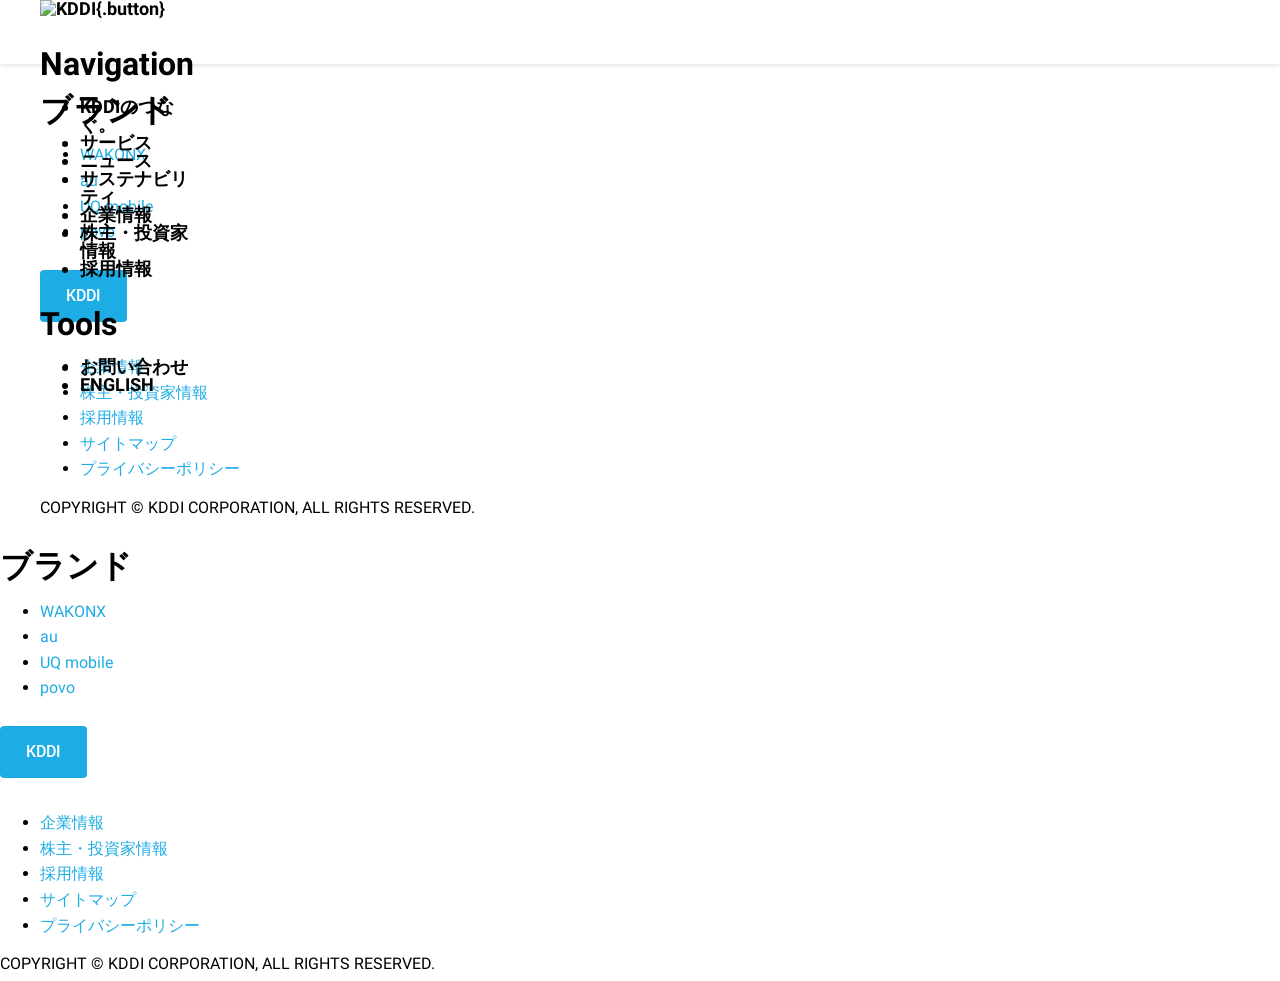
==== footer.html @ 2bee15b6 "Update EDS migration changes Automated migration updates generated by AEMY Studio.  Changed files (1" ====
<!DOCTYPE html>
<html>
<head>
<meta name="viewport" content="width=device-width, initial-scale=1"/>
<script src="/scripts/aem.js" type="module"></script>
<script src="/scripts/scripts.js" type="module"></script>
<link rel="stylesheet" href="/styles/styles.css"/>
</head>
<body>
<header></header>
<main>
<div><h2 id="ブランド">ブランド</h2><ul>
<li><a href="https://biz.kddi.com/wakonx/">WAKONX</a></li>
<li><a href="https://www.au.com/">au</a></li>
<li><a href="https://www.uqwimax.jp/">UQ mobile</a></li>
<li><a href="https://povo.jp/">povo</a></li>
</ul></div>
<div><p><a href="/">KDDI</a></p><ul>
<li><a href="/corporate">企業情報</a></li>
<li><a href="/corporate/ir">株主・投資家情報</a></li>
<li><a href="/corporate/recruit">採用情報</a></li>
<li><a href="/sitemap">サイトマップ</a></li>
<li><a href="/corporate/kddi/public/privacy">プライバシーポリシー</a></li>
</ul><p>COPYRIGHT © KDDI CORPORATION, ALL RIGHTS RESERVED.</p></div>
</main>
<footer></footer>
</body>
</html>
---- styles/styles.css ----
/*
 * Copyright 2020 Adobe. All rights reserved.
 * This file is licensed to you under the Apache License, Version 2.0 (the "License");
 * you may not use this file except in compliance with the License. You may obtain a copy
 * of the License at http://www.apache.org/licenses/LICENSE-2.0
 *
 * Unless required by applicable law or agreed to in writing, software distributed under
 * the License is distributed on an "AS IS" BASIS, WITHOUT WARRANTIES OR REPRESENTATIONS
 * OF ANY KIND, either express or implied. See the License for the specific language
 * governing permissions and limitations under the License.
 */

:root {
  /* KDDI Brand Colors */
  --brand-navy: #0E0D6A;
  --brand-blue: #1EACE5;

  /* colors */
  --background-color: #ffffff;
  --light-color: #f4f4f4;
  --light-lavender: #DFDFF9;
  --dark-color: #505050;
  --text-color: #000000;
  --link-color: #1EACE5;
  --link-hover-color: #0E0D6A;
  --border-color: #D5D5D5;

  /* fonts */
  --body-font-family: -apple-system, BlinkMacSystemFont, 'Segoe UI', roboto, 'Helvetica Neue', arial, sans-serif, roboto-fallback;
  --heading-font-family: -apple-system, BlinkMacSystemFont, 'Segoe UI', roboto, 'Helvetica Neue', arial, sans-serif, roboto-condensed-fallback;

  /* body sizes */
  --body-font-size-m: 18px;
  --body-font-size-s: 16px;
  --body-font-size-xs: 14px;

  /* heading sizes */
  --heading-font-size-xxl: 48px;
  --heading-font-size-xl: 36px;
  --heading-font-size-l: 28px;
  --heading-font-size-m: 24px;
  --heading-font-size-s: 20px;
  --heading-font-size-xs: 18px;

  /* nav height */
  --nav-height: 64px;
  --header-height: var(--nav-height);
}

/* fallback fonts */
@font-face {
  font-family: roboto-condensed-fallback;
  size-adjust: 88.82%;
  src: local('Arial');
}

@font-face {
  font-family: roboto-fallback;
  size-adjust: 99.529%;
  src: local('Arial');
}

@media (width >= 900px) {
  :root {
    /* body sizes */
    --body-font-size-m: 16px;
    --body-font-size-s: 14px;
    --body-font-size-xs: 12px;

    /* heading sizes */
    --heading-font-size-xxl: 42px;
    --heading-font-size-xl: 32px;
    --heading-font-size-l: 26px;
    --heading-font-size-m: 22px;
    --heading-font-size-s: 18px;
    --heading-font-size-xs: 16px;
  }
}

body {
  display: none;
  margin: 0;
  background-color: var(--background-color);
  color: var(--text-color);
  font-family: var(--body-font-family);
  font-size: var(--body-font-size-m);
  line-height: 1.6;
}

body.appear {
  display: block;
}

header {
  height: var(--nav-height);
}

header .header,
footer .footer {
  visibility: hidden;
}

header .header[data-block-status="loaded"],
footer .footer[data-block-status="loaded"] {
  visibility: visible;
}

h1,
h2,
h3,
h4,
h5,
h6 {
  margin-top: 0.8em;
  margin-bottom: 0.25em;
  font-family: var(--heading-font-family);
  font-weight: 600;
  line-height: 1.25;
  scroll-margin: 40px;
}

h1 { font-size: var(--heading-font-size-xxl); }
h2 { font-size: var(--heading-font-size-xl); }
h3 { font-size: var(--heading-font-size-l); }
h4 { font-size: var(--heading-font-size-m); }
h5 { font-size: var(--heading-font-size-s); }
h6 { font-size: var(--heading-font-size-xs); }

p,
dl,
ol,
ul,
pre,
blockquote {
  margin-top: 0.8em;
  margin-bottom: 0.25em;
}

code,
pre {
  font-size: var(--body-font-size-s);
}

pre {
  padding: 16px;
  border-radius: 8px;
  background-color: var(--light-color);
  overflow-x: auto;
  white-space: pre;
}

main > div {
  margin: 0;
}

input,
textarea,
select,
button {
  font: inherit;
}

/* links */
a:any-link {
  color: var(--link-color);
  text-decoration: none;
  overflow-wrap: break-word;
}

a:hover {
  color: var(--link-hover-color);
  text-decoration: underline;
}

/* buttons */
a.button:any-link,
button {
  box-sizing: border-box;
  display: inline-block;
  max-width: 100%;
  margin: 12px 0;
  border: 2px solid transparent;
  border-radius: 4px;
  padding: 12px 24px;
  font-family: var(--body-font-family);
  font-style: normal;
  font-weight: 500;
  line-height: 1.5;
  text-align: center;
  text-decoration: none;
  background-color: var(--brand-blue);
  color: var(--background-color);
  cursor: pointer;
  overflow: hidden;
  text-overflow: ellipsis;
  white-space: nowrap;
  transition: all 0.3s ease;
}

a.button:hover,
a.button:focus,
button:hover,
button:focus {
  background-color: var(--brand-navy);
  border-color: var(--brand-blue);
  cursor: pointer;
  text-decoration: none;
}

button:disabled,
button:disabled:hover {
  background-color: var(--light-color);
  cursor: unset;
  opacity: 0.6;
}

a.button.secondary,
button.secondary {
  background-color: transparent;
  border: 2px solid var(--brand-blue);
  color: var(--brand-blue);
}

a.button.secondary:hover,
button.secondary:hover {
  background-color: var(--brand-blue);
  color: var(--background-color);
}

main img {
  max-width: 100%;
  width: auto;
  height: auto;
}

.icon {
  display: inline-block;
  height: 24px;
  width: 24px;
}

.icon img {
  height: 100%;
  width: 100%;
}

/* sections */
main > .section {
  margin: 0;
}

main > .section > div {
  max-width: 1200px;
  margin: auto;
  padding: 0 24px;
}

main > .section:first-of-type {
  margin-top: 0;
}

@media (width >= 900px) {
  main > .section > div {
    padding: 0 32px;
  }
}

/* section metadata */
main .section.light,
main .section.highlight {
  background-color: var(--light-color);
  margin: 0;
  padding: 40px 0;
}

/* Full-width sections (for hero blocks) */
main .section.light > div:has(.hero-vision),
main .section > div:has(.hero-vision) {
  max-width: 100% !important;
  padding: 0 !important;
  margin: 0 !important;
}

main .section.grey {
  background-color: var(--light-color);
  margin: 0;
  padding: 50px 0;
}

main .section.lavender {
  background-color: var(--light-lavender);
  margin: 0;
  padding: 50px 0;
}

main .section.navy {
  background-color: var(--brand-navy);
  color: var(--background-color);
  margin: 0;
  padding: 50px 0;
}

main .section.navy h1,
main .section.navy h2,
main .section.navy h3,
main .section.navy h4,
main .section.navy h5,
main .section.navy h6,
main .section.navy p,
main .section.navy li {
  color: var(--background-color);
}

.section.hidden {
  display: none;
}

/* Section style variants */
main .section.white {
  background-color: var(--background-color);
  margin: 0;
  padding: 40px 0;
}

main .section.light-grey {
  background-color: #f8f8f8;
  margin: 0;
  padding: 50px 0;
}

/* Vision section styling (目指す姿) */
main .section.light-grey:has(.hero-vision) {
  padding: 50px 0 0 0;
}

main .section.light-grey:has(.hero-vision) h2 {
  font-size: 32px;
  font-weight: 400;
  margin-bottom: 20px;
}

main .section.light-grey:has(.hero-vision) p {
  font-size: 15px;
  line-height: 1.8;
  margin-bottom: 30px;
}

@media (width >= 900px) {
  main .section.light-grey:has(.hero-vision) h2 {
    font-size: 40px;
  }
}

/* Action button sections styling (行動指針 and 人権方針) */
main .section.white:has(p strong a) h2 {
  font-size: 32px;
  font-weight: 400;
  color: var(--text-color);
  margin-bottom: 24px;
  line-height: 1.3;
}

main .section.white p strong a {
  display: inline-block;
  padding: 0 50px 10px 0;
  background-color: transparent;
  color: var(--link-color);
  font-size: 15px;
  font-weight: 400;
  text-decoration: none;
  position: relative;
}

main .section.white p strong a::after {
  content: '→';
  position: absolute;
  right: 0;
  top: 0;
  width: 36px;
  height: 28px;
  background-color: var(--brand-navy);
  color: var(--background-color);
  border-radius: 14px;
  display: flex;
  align-items: center;
  justify-content: center;
  font-size: 16px;
  font-weight: bold;
  transition: all 0.3s ease;
}

main .section.white p strong a:hover {
  color: var(--link-hover-color);
  text-decoration: none;
}

main .section.white p strong a:hover::after {
  background-color: var(--brand-blue);
  transform: scale(1.1);
}

@media (width >= 900px) {
  main .section.white:has(p strong a) h2 {
    font-size: 40px;
  }
}

/* Brand message section styling */
main .section.light-grey:has(.cards-brand) h2 {
  font-size: 32px;
  font-weight: 400;
  margin-bottom: 16px;
}

main .section.light-grey:has(.cards-brand) > div > p {
  font-size: 15px;
  line-height: 1.8;
  margin-bottom: 30px;
}

/* h3 headings in brand section - styled as colored bars */
main .section.light-grey:has(.cards-brand) h3 {
  font-size: 15px;
  font-weight: 700;
  padding: 10px;
  margin: 40px 0 0 0;
  text-align: center;
}

/* First h3 - 企業（コーポレート）ブランド - dark navy background */
main .section.light-grey:has(.cards-brand) h3:first-of-type {
  background-color: rgb(14, 13, 106);
  color: rgb(255, 255, 255);
}

/* Second h3 - 事業ブランド - light lavender background */
main .section.light-grey:has(.cards-brand) h3:nth-of-type(2) {
  background-color: rgb(223, 223, 249);
  color: rgb(34, 34, 34);
  margin-top: 20px;
}

/* Third h3 - サービスブランド - light gray background */
main .section.light-grey:has(.cards-brand) h3:nth-of-type(3) {
  background-color: rgb(244, 244, 244);
  color: rgb(34, 34, 34);
  margin-top: 20px;
}

@media (width >= 900px) {
  main .section.light-grey:has(.cards-brand) h2 {
    font-size: 40px;
  }

  main .section.light-grey:has(.cards-brand) h3 {
    font-size: 15px;
  }
}
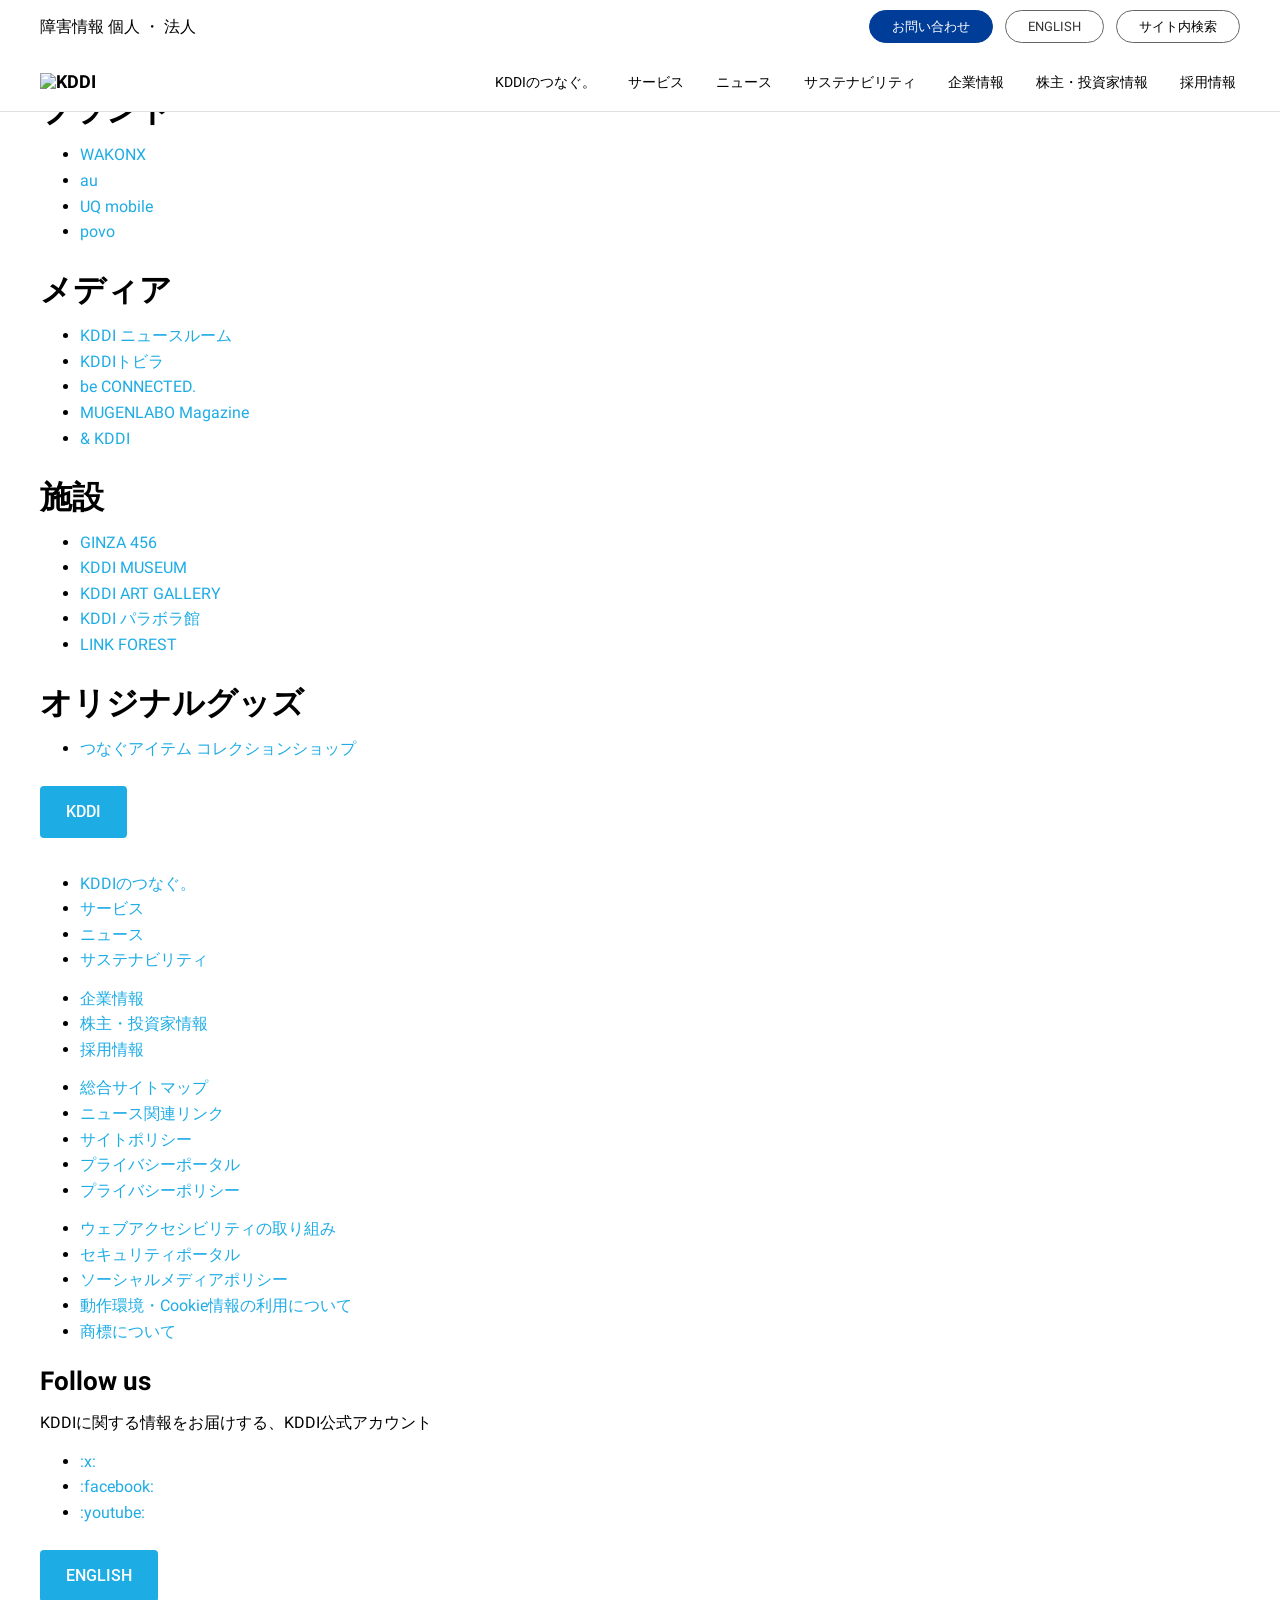
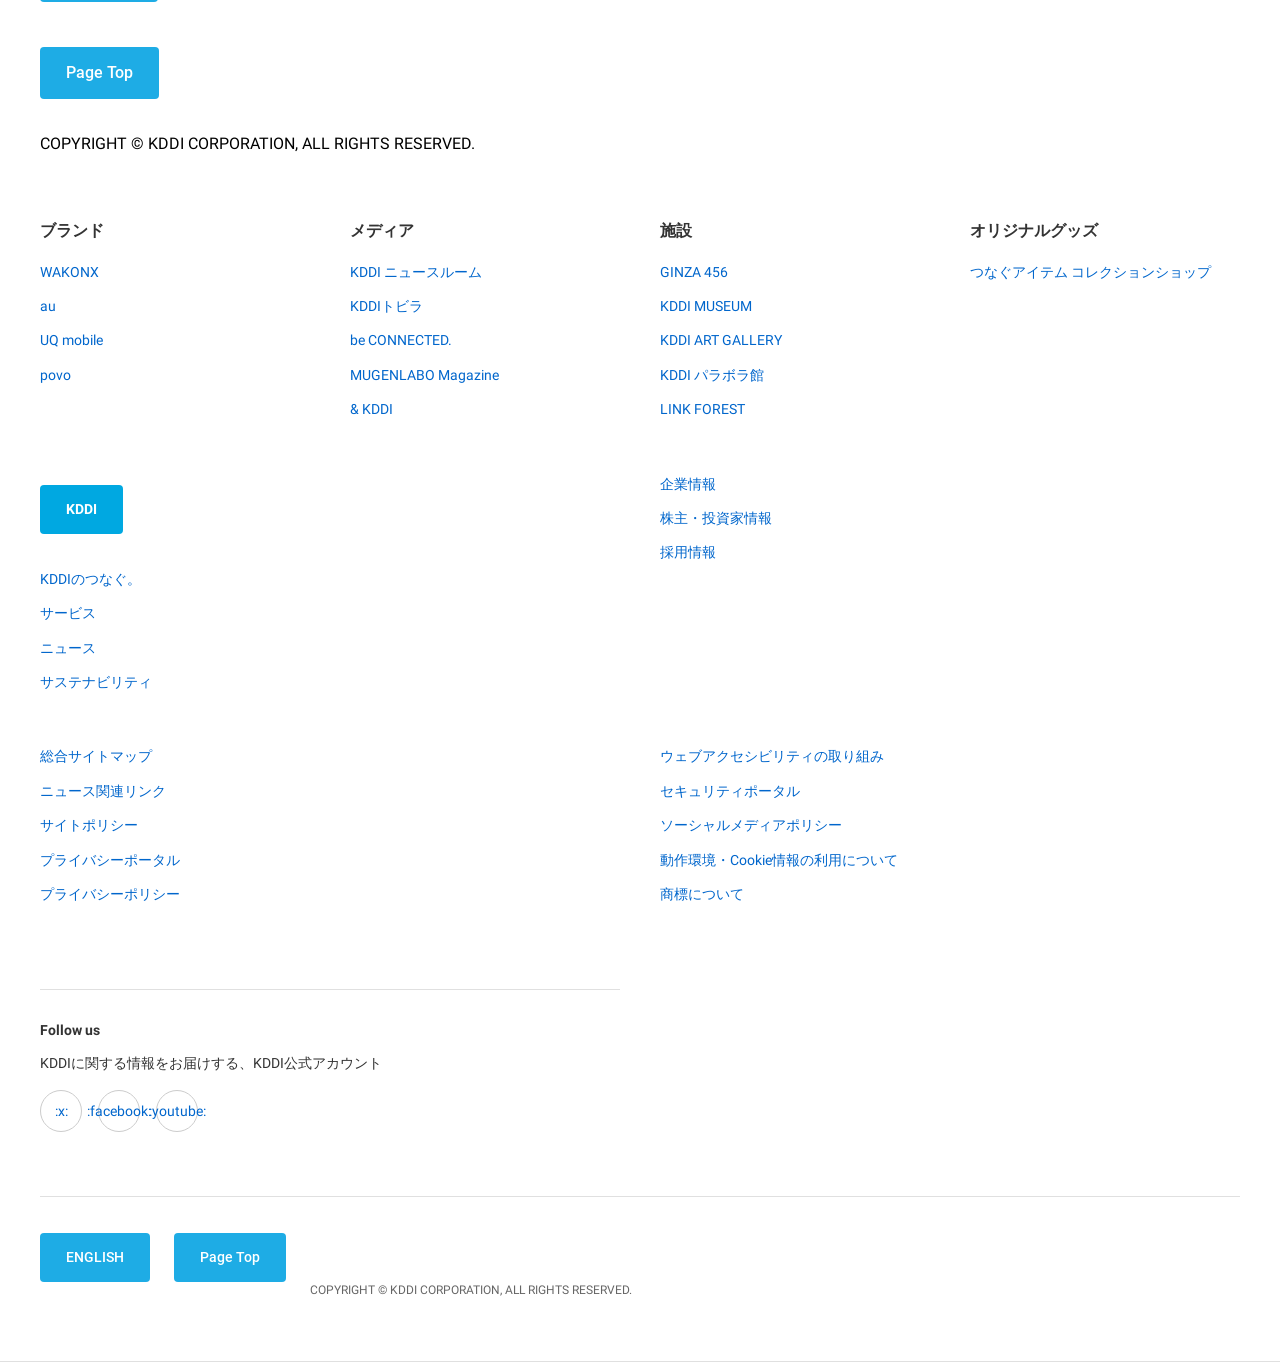
==== commit 56d35722: "Update EDS migration changes Automated migration updates generated by AEMY Studio.  Changed files (2" ====
--- a/footer.html
+++ b/footer.html
@@ -15,13 +15,54 @@
 <li><a href="https://www.uqwimax.jp/">UQ mobile</a></li>
 <li><a href="https://povo.jp/">povo</a></li>
 </ul></div>
+<div><h2 id="メディア">メディア</h2><ul>
+<li><a href="https://newsroom.kddi.com/">KDDI ニュースルーム</a></li>
+<li><a href="https://tobira.kddi.com/">KDDIトビラ</a></li>
+<li><a href="https://biz.kddi.com/beconnected/">be CONNECTED.</a></li>
+<li><a href="https://mugenlabo-magazine.kddi.com/">MUGENLABO Magazine</a></li>
+<li><a href="https://career.kddi.com/andkddi/">&#x26; KDDI</a></li>
+</ul></div>
+<div><h2 id="施設">施設</h2><ul>
+<li><a href="https://ginza456.kddi.com/">GINZA 456</a></li>
+<li><a href="https://www.kddi.com/museum/">KDDI MUSEUM</a></li>
+<li><a href="https://www.kddi.com/art/">KDDI ART GALLERY</a></li>
+<li><a href="https://www.kddi.com/parabola/">KDDI パラボラ館</a></li>
+<li><a href="https://link-forest.jp/">LINK FOREST</a></li>
+</ul></div>
+<div><h2 id="オリジナルグッズ">オリジナルグッズ</h2><ul>
+<li><a href="https://official-brand-goods.kddi.com/">つなぐアイテム コレクションショップ</a></li>
+</ul></div>
 <div><p><a href="/">KDDI</a></p><ul>
-<li><a href="/corporate">企業情報</a></li>
-<li><a href="/corporate/ir">株主・投資家情報</a></li>
-<li><a href="/corporate/recruit">採用情報</a></li>
-<li><a href="/sitemap">サイトマップ</a></li>
-<li><a href="/corporate/kddi/public/privacy">プライバシーポリシー</a></li>
-</ul><p>COPYRIGHT © KDDI CORPORATION, ALL RIGHTS RESERVED.</p></div>
+<li><a href="/#anc-01">KDDIのつなぐ。</a></li>
+<li><a href="/#anc-02">サービス</a></li>
+<li><a href="https://newsroom.kddi.com/">ニュース</a></li>
+<li><a href="/corporate/sustainability/">サステナビリティ</a></li>
+</ul></div>
+<div><ul>
+<li><a href="/corporate/">企業情報</a></li>
+<li><a href="/corporate/ir/">株主・投資家情報</a></li>
+<li><a href="/corporate/recruit/">採用情報</a></li>
+</ul></div>
+<div><ul>
+<li><a href="/sitemap/">総合サイトマップ</a></li>
+<li><a href="/corporate/news-link/">ニュース関連リンク</a></li>
+<li><a href="/terms/sitepolicy/">サイトポリシー</a></li>
+<li><a href="/corporate/kddi/public/privacy-portal/">プライバシーポータル</a></li>
+<li><a href="/corporate/kddi/public/privacy/">プライバシーポリシー</a></li>
+</ul></div>
+<div><ul>
+<li><a href="/corporate/kddi/public/accessibility_kddi/">ウェブアクセシビリティの取り組み</a></li>
+<li><a href="/corporate/kddi/public/security-portal/">セキュリティポータル</a></li>
+<li><a href="/terms/social-media/">ソーシャルメディアポリシー</a></li>
+<li><a href="/terms/requirements/">動作環境・Cookie情報の利用について</a></li>
+<li><a href="/trademark/">商標について</a></li>
+</ul></div>
+<div><h3 id="follow-us">Follow us</h3><p>KDDIに関する情報をお届けする、KDDI公式アカウント</p><ul>
+<li><a href="https://twitter.com/official_kddi">:x:</a></li>
+<li><a href="https://www.facebook.com/officialkddi">:facebook:</a></li>
+<li><a href="https://www.youtube.com/user/KDDIofficial">:youtube:</a></li>
+</ul></div>
+<div><p><a href="/english/">ENGLISH</a></p><p><a href="#top">Page Top</a></p><p>COPYRIGHT © KDDI CORPORATION, ALL RIGHTS RESERVED.</p></div>
 </main>
 <footer></footer>
 </body>
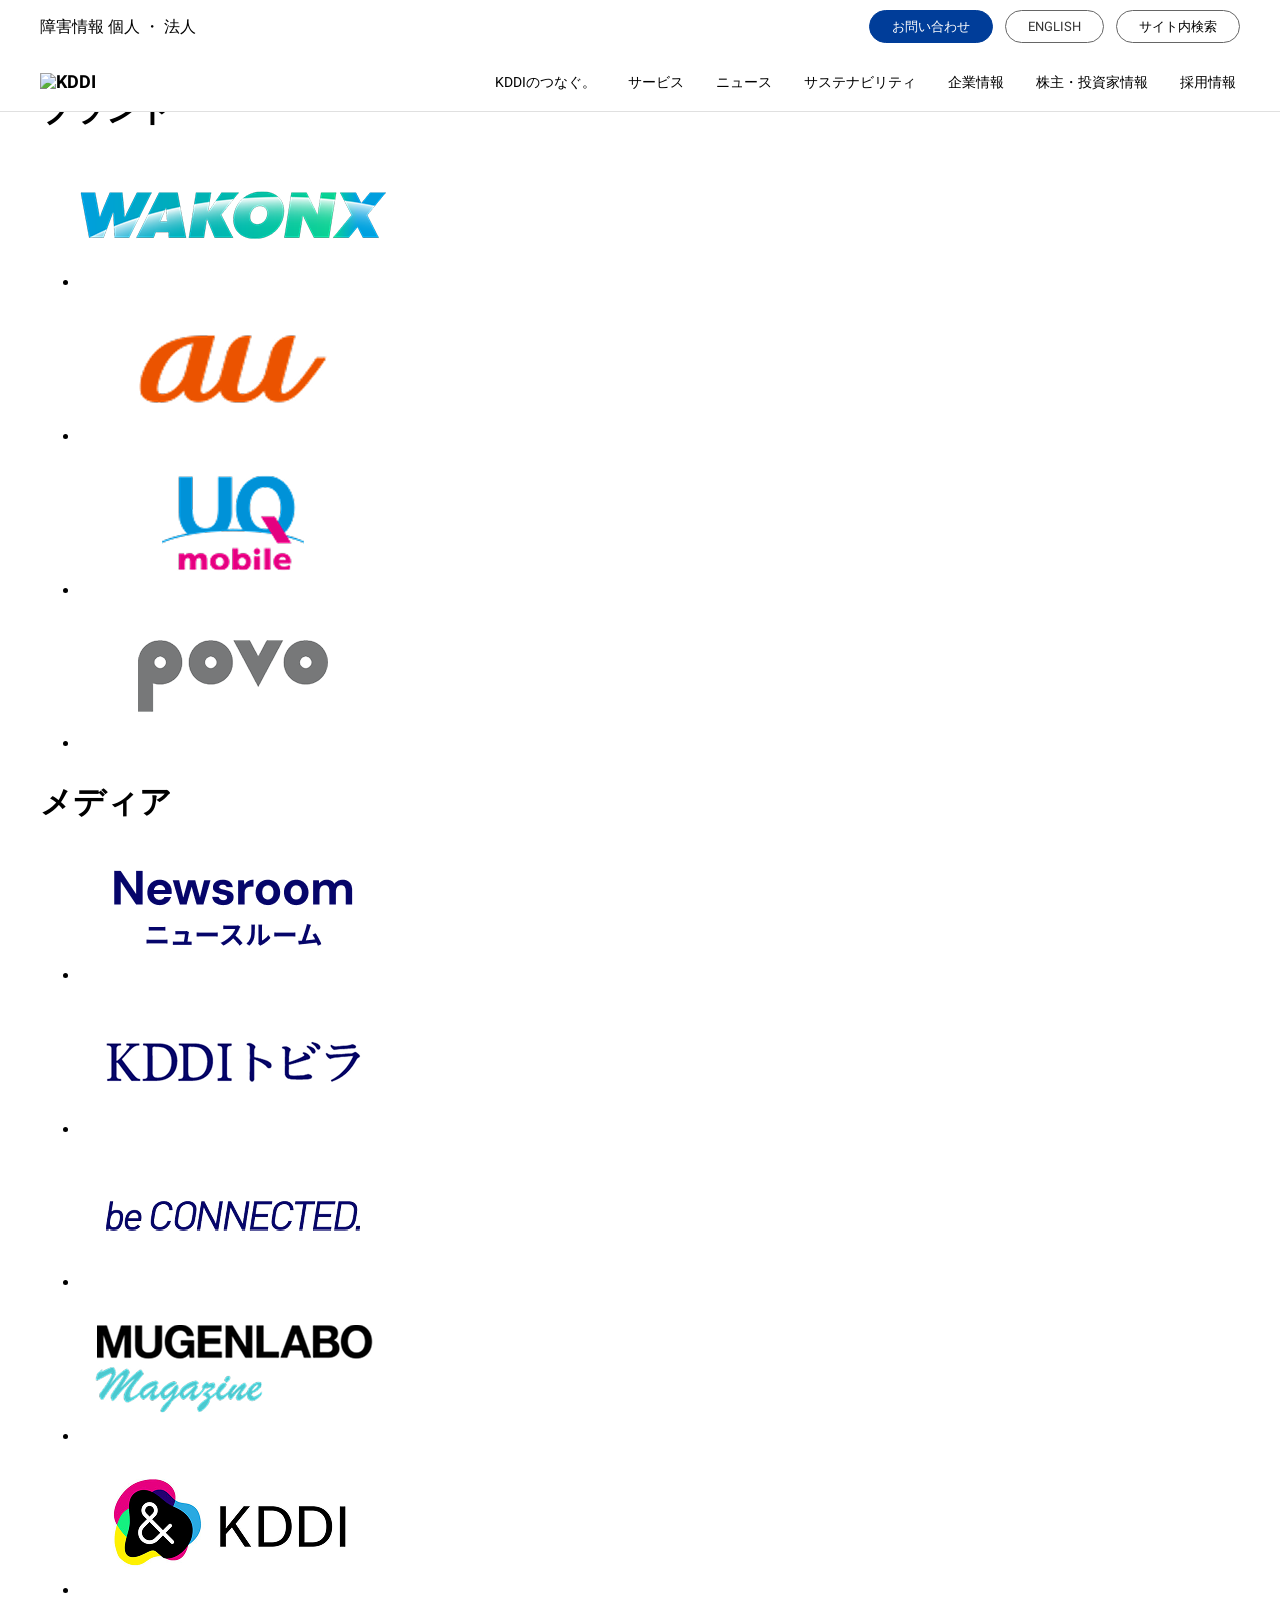
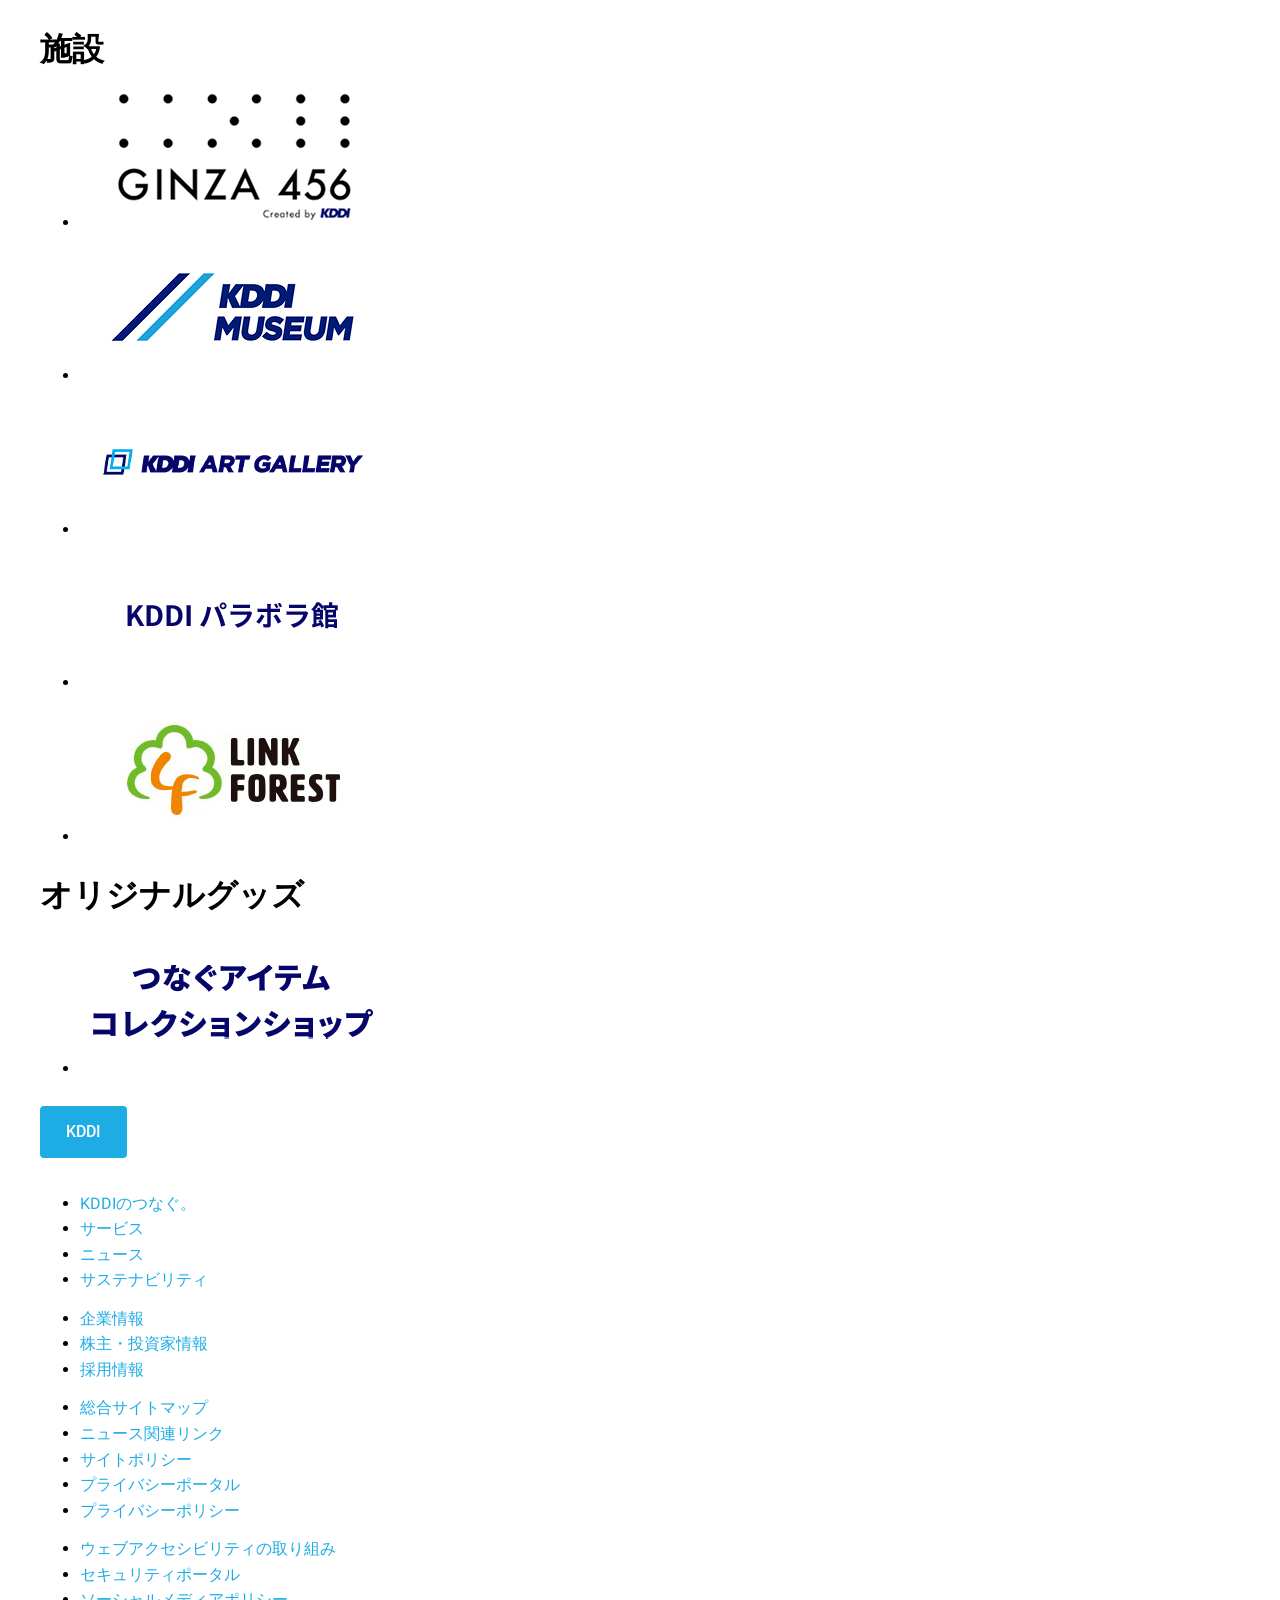
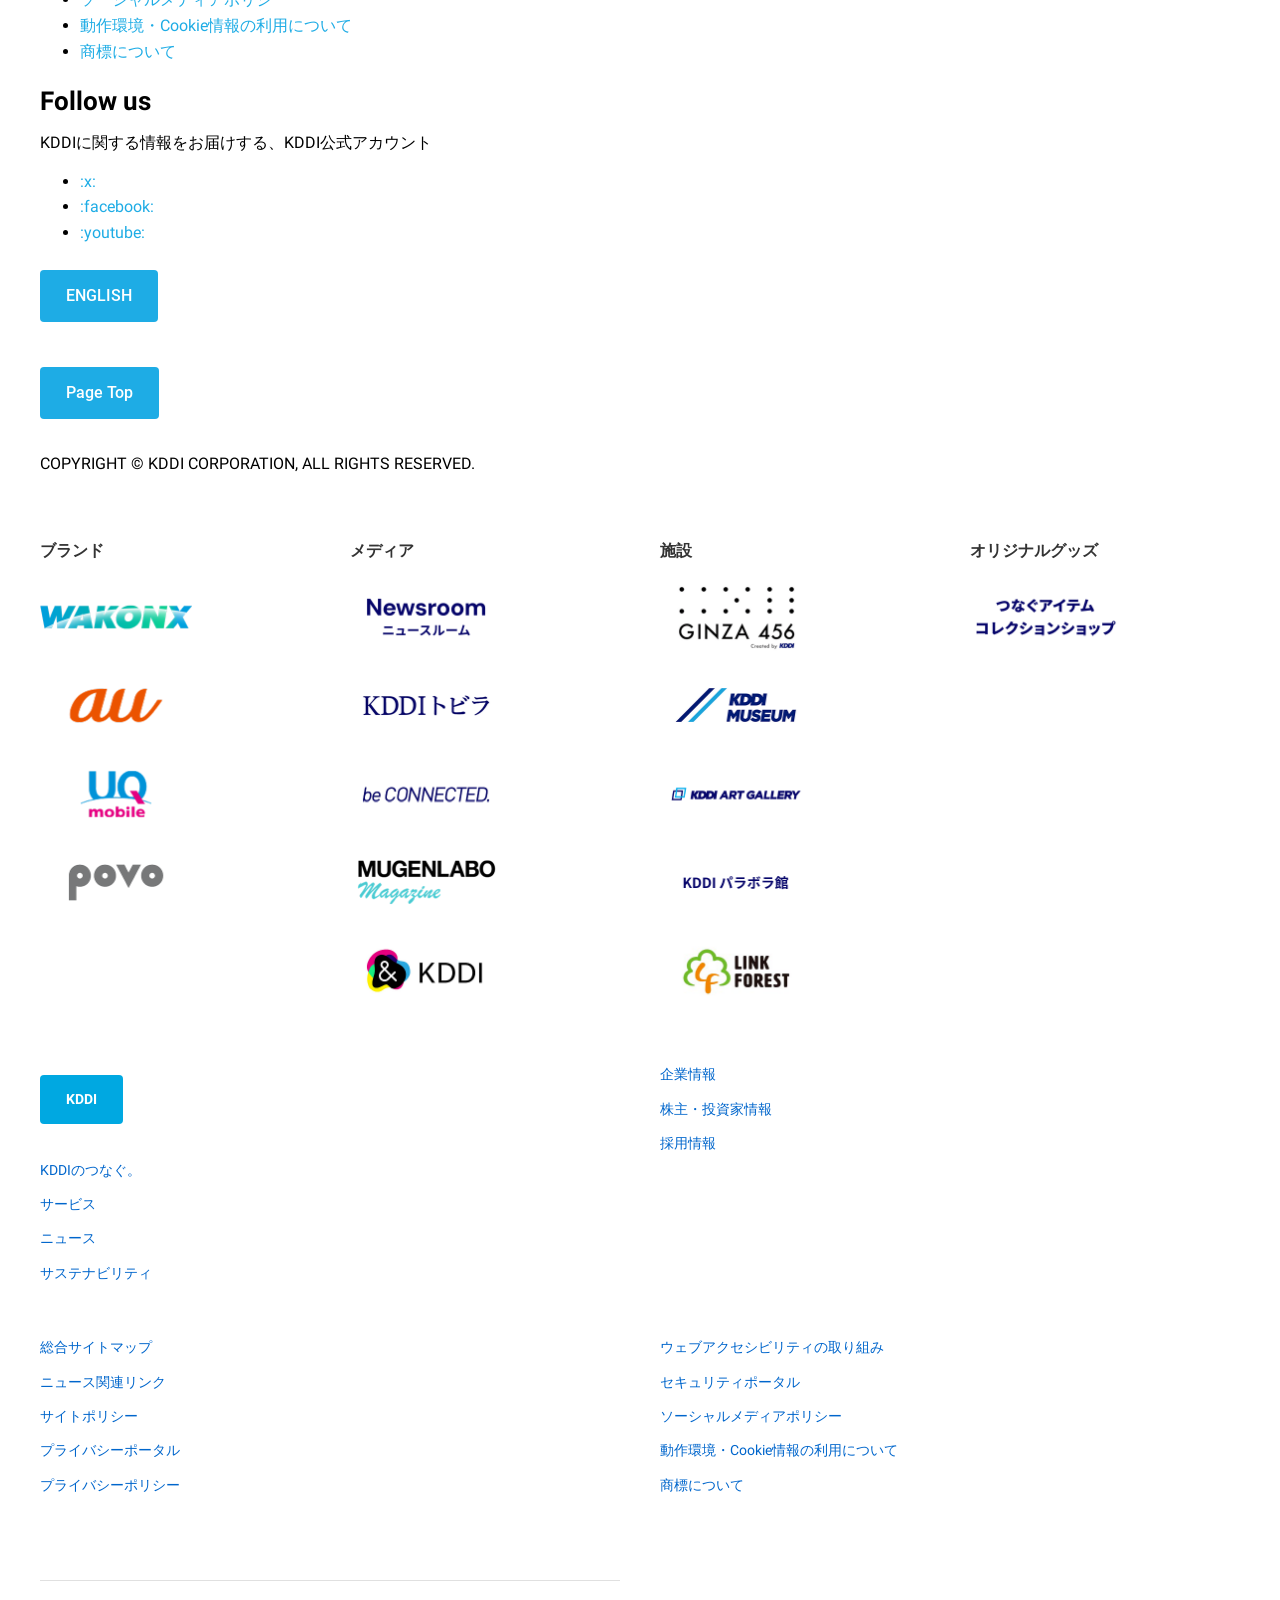
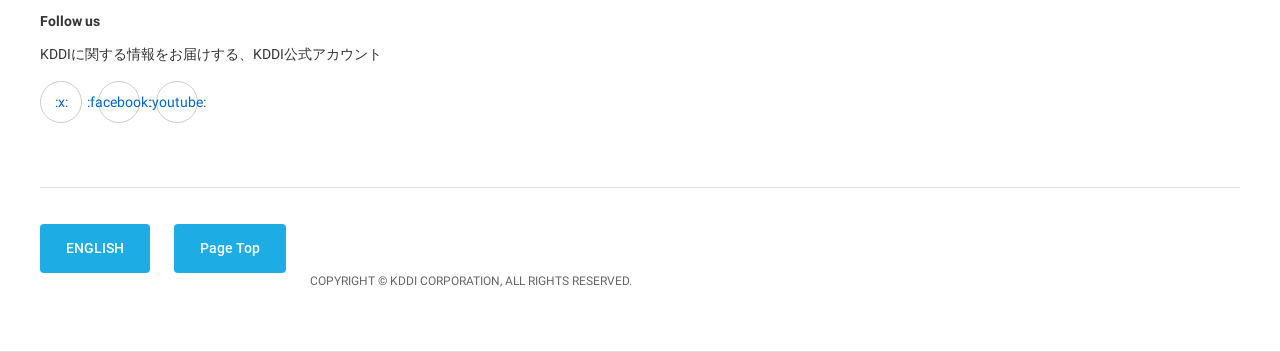
==== commit c4c1637a: "Update EDS migration changes Automated migration updates generated by AEMY Studio.  Changed files (1" ====
--- a/footer.html
+++ b/footer.html
@@ -10,27 +10,27 @@
 <header></header>
 <main>
 <div><h2 id="ブランド">ブランド</h2><ul>
-<li><a href="https://biz.kddi.com/wakonx/">WAKONX</a></li>
-<li><a href="https://www.au.com/">au</a></li>
-<li><a href="https://www.uqwimax.jp/">UQ mobile</a></li>
-<li><a href="https://povo.jp/">povo</a></li>
+<li><a href="https://biz.kddi.com/wakonx/"><picture><source srcset="/icons/wakonx-logo.png"><source srcset="/icons/wakonx-logo.png" media="(min-width: 600px)"><img src="/icons/wakonx-logo.png" alt="WAKONX" loading="lazy"></picture></a></li>
+<li><a href="https://www.au.com/"><picture><source srcset="/icons/au-logo.png"><source srcset="/icons/au-logo.png" media="(min-width: 600px)"><img src="/icons/au-logo.png" alt="au" loading="lazy"></picture></a></li>
+<li><a href="https://www.uqwimax.jp/"><picture><source srcset="/icons/uq-logo.png"><source srcset="/icons/uq-logo.png" media="(min-width: 600px)"><img src="/icons/uq-logo.png" alt="UQ mobile" loading="lazy"></picture></a></li>
+<li><a href="https://povo.jp/"><picture><source srcset="/icons/povo-logo.png"><source srcset="/icons/povo-logo.png" media="(min-width: 600px)"><img src="/icons/povo-logo.png" alt="povo" loading="lazy"></picture></a></li>
 </ul></div>
 <div><h2 id="メディア">メディア</h2><ul>
-<li><a href="https://newsroom.kddi.com/">KDDI ニュースルーム</a></li>
-<li><a href="https://tobira.kddi.com/">KDDIトビラ</a></li>
-<li><a href="https://biz.kddi.com/beconnected/">be CONNECTED.</a></li>
-<li><a href="https://mugenlabo-magazine.kddi.com/">MUGENLABO Magazine</a></li>
-<li><a href="https://career.kddi.com/andkddi/">&#x26; KDDI</a></li>
+<li><a href="https://newsroom.kddi.com/"><picture><source srcset="/icons/media-logo-01.png"><source srcset="/icons/media-logo-01.png" media="(min-width: 600px)"><img src="/icons/media-logo-01.png" alt="KDDI ニュースルーム" loading="lazy"></picture></a></li>
+<li><a href="https://tobira.kddi.com/"><picture><source srcset="/icons/media-logo-02.png"><source srcset="/icons/media-logo-02.png" media="(min-width: 600px)"><img src="/icons/media-logo-02.png" alt="KDDIトビラ" loading="lazy"></picture></a></li>
+<li><a href="https://biz.kddi.com/beconnected/"><picture><source srcset="/icons/media-logo-03.png"><source srcset="/icons/media-logo-03.png" media="(min-width: 600px)"><img src="/icons/media-logo-03.png" alt="be CONNECTED." loading="lazy"></picture></a></li>
+<li><a href="https://mugenlabo-magazine.kddi.com/"><picture><source srcset="/icons/media-logo-04.png"><source srcset="/icons/media-logo-04.png" media="(min-width: 600px)"><img src="/icons/media-logo-04.png" alt="MUGENLABO Magazine" loading="lazy"></picture></a></li>
+<li><a href="https://career.kddi.com/andkddi/"><picture><source srcset="/icons/media-logo-05.png"><source srcset="/icons/media-logo-05.png" media="(min-width: 600px)"><img src="/icons/media-logo-05.png" alt="&#x26; KDDI" loading="lazy"></picture></a></li>
 </ul></div>
 <div><h2 id="施設">施設</h2><ul>
-<li><a href="https://ginza456.kddi.com/">GINZA 456</a></li>
-<li><a href="https://www.kddi.com/museum/">KDDI MUSEUM</a></li>
-<li><a href="https://www.kddi.com/art/">KDDI ART GALLERY</a></li>
-<li><a href="https://www.kddi.com/parabola/">KDDI パラボラ館</a></li>
-<li><a href="https://link-forest.jp/">LINK FOREST</a></li>
+<li><a href="https://ginza456.kddi.com/"><picture><source srcset="/icons/facility-logo-01.png"><source srcset="/icons/facility-logo-01.png" media="(min-width: 600px)"><img src="/icons/facility-logo-01.png" alt="GINZA 456" loading="lazy"></picture></a></li>
+<li><a href="https://www.kddi.com/museum/"><picture><source srcset="/icons/facility-logo-02.png"><source srcset="/icons/facility-logo-02.png" media="(min-width: 600px)"><img src="/icons/facility-logo-02.png" alt="KDDI MUSEUM" loading="lazy"></picture></a></li>
+<li><a href="https://www.kddi.com/art/"><picture><source srcset="/icons/facility-logo-03.png"><source srcset="/icons/facility-logo-03.png" media="(min-width: 600px)"><img src="/icons/facility-logo-03.png" alt="KDDI ART GALLERY" loading="lazy"></picture></a></li>
+<li><a href="https://www.kddi.com/parabola/"><picture><source srcset="/icons/facility-logo-04.png"><source srcset="/icons/facility-logo-04.png" media="(min-width: 600px)"><img src="/icons/facility-logo-04.png" alt="KDDI パラボラ館" loading="lazy"></picture></a></li>
+<li><a href="https://link-forest.jp/"><picture><source srcset="/icons/facility-logo-05.png"><source srcset="/icons/facility-logo-05.png" media="(min-width: 600px)"><img src="/icons/facility-logo-05.png" alt="LINK FOREST" loading="lazy"></picture></a></li>
 </ul></div>
 <div><h2 id="オリジナルグッズ">オリジナルグッズ</h2><ul>
-<li><a href="https://official-brand-goods.kddi.com/">つなぐアイテム コレクションショップ</a></li>
+<li><a href="https://official-brand-goods.kddi.com/"><picture><source srcset="/icons/goods-logo.png"><source srcset="/icons/goods-logo.png" media="(min-width: 600px)"><img src="/icons/goods-logo.png" alt="つなぐアイテム コレクションショップ" loading="lazy"></picture></a></li>
 </ul></div>
 <div><p><a href="/">KDDI</a></p><ul>
 <li><a href="/#anc-01">KDDIのつなぐ。</a></li>
